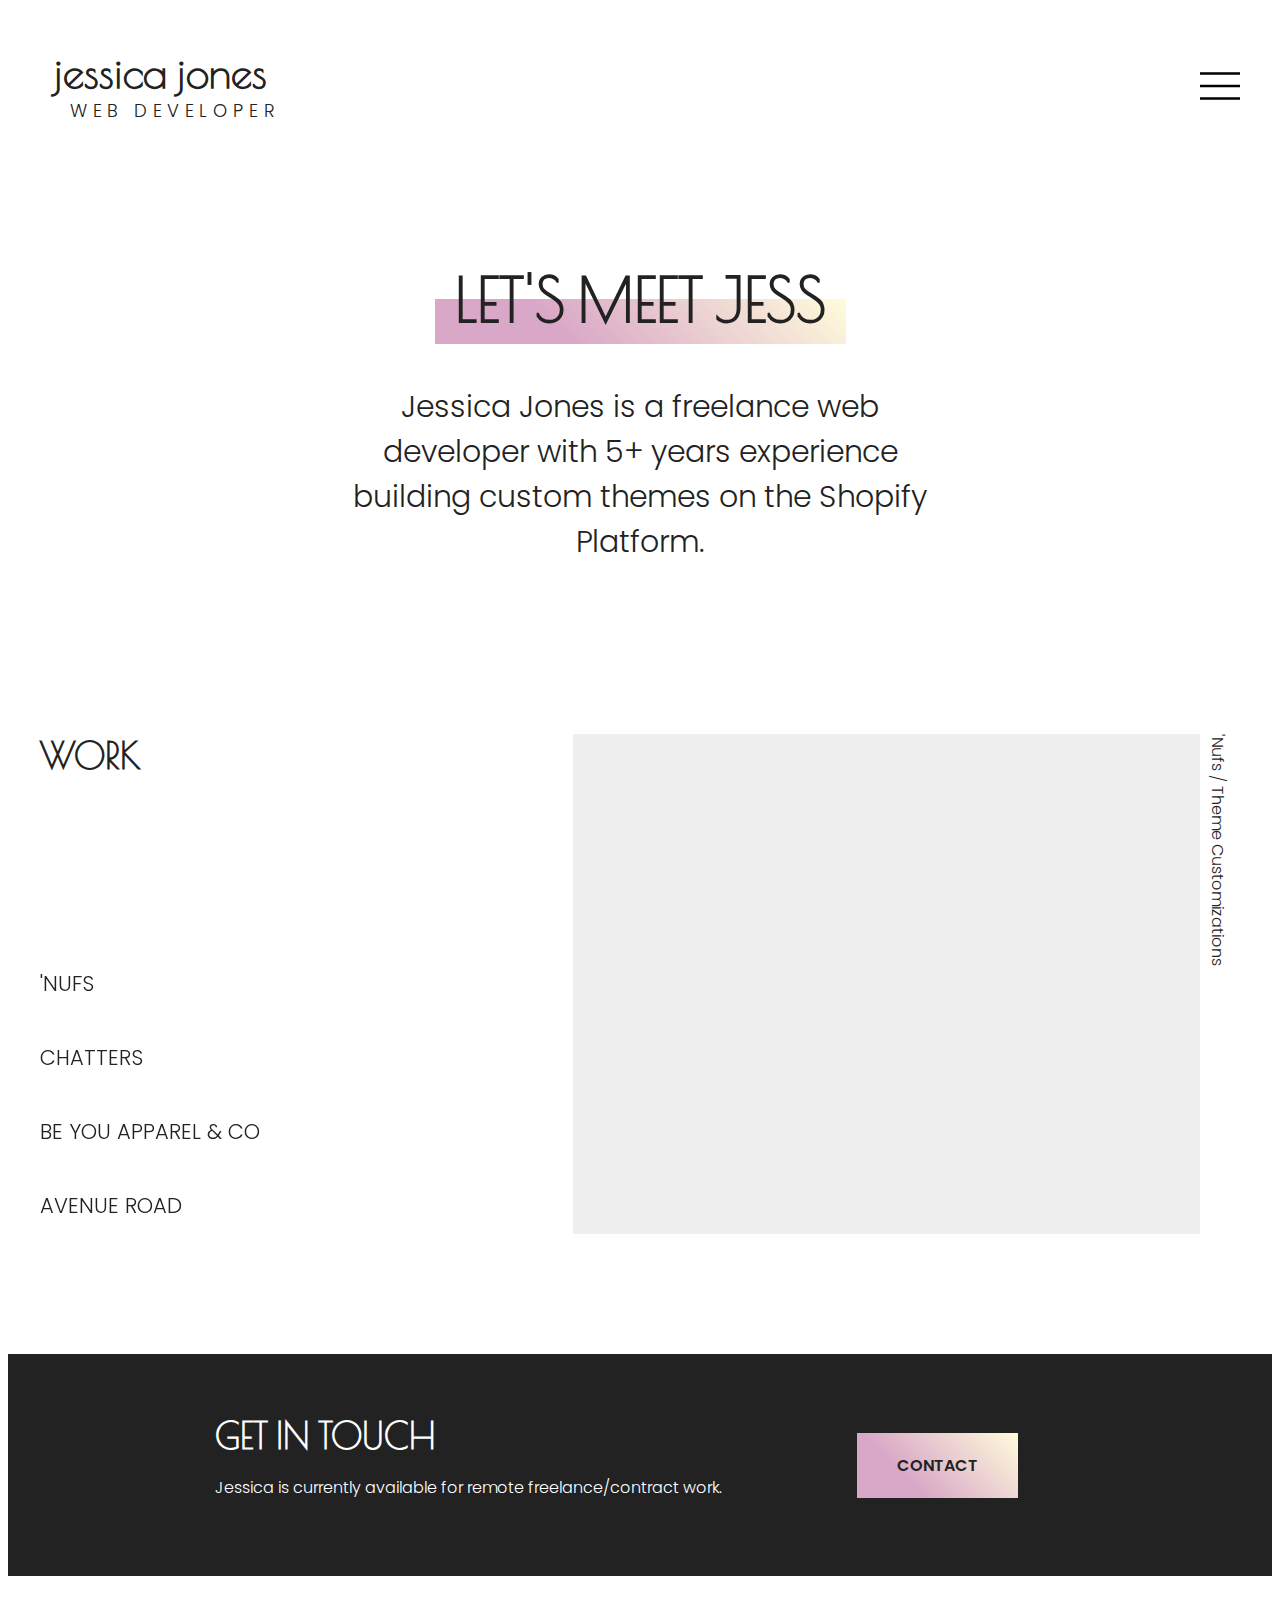
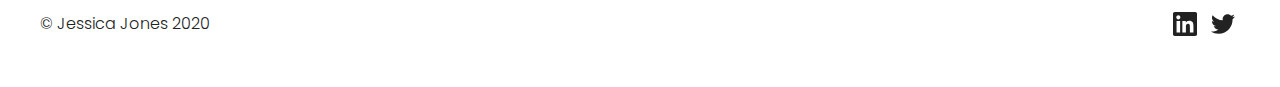
==== index.html @ bb4b7a8a "contact row" ====
<html>
  <head>
    <title>Jessica Jones | Web Developer + Shopify Consultant</title>
    <meta charset="utf-8">
    <meta http-equiv="X-UA-Compatible" content="IE=edge,chrome=1">
    <meta name="viewport" content="width=device-width,initial-scale=1">
    <link rel="stylesheet" type="text/css" href="assets/normalize.css">
    <link href="https://fonts.googleapis.com/css2?family=Poiret+One&family=Poppins:ital,wght@0,300;0,400;0,600;1,300&display=swap" rel="stylesheet">

    <link rel="stylesheet" type="text/css" href="assets/styles.css">
    <meta name="author" content="Jessica Jones">
  </head>
  <body>
    <header class="header">
      <div class="page-width page-width--lg">
        <div class="header__row">
          <div>
            <h1 class="logo__h1">jessica jones</h1>
            <h2 class="logo__h2">web developer</h2>
          </div>
          <div>
            <a href="#" class="menu__trigger" data-menu-open>
              <svg xmlns="http://www.w3.org/2000/svg" class="iconic iconic-menu" width="40" height="40" viewBox="0 0 128 128">
                <g class="iconic-metadata">
                  <title>Menu</title>
                </g>
                <g class="iconic-menu-lg iconic-container iconic-lg" data-width="128" data-height="88" display="inline" transform="translate(0 20)">
                  <path stroke="#000" stroke-width="8" stroke-linecap="square" class="iconic-menu-line-1 iconic-property-stroke" d="M4 4h120" />
                  <path stroke="#000" stroke-width="8" stroke-linecap="square" class="iconic-menu-line-2 iconic-property-stroke" d="M4 44h120" />
                  <path stroke="#000" stroke-width="8" stroke-linecap="square" class="iconic-menu-line-3 iconic-property-stroke" d="M4 84h120" />
                </g>
                <g class="iconic-menu-md iconic-container iconic-md" data-width="32" data-height="23" display="none" transform="scale(4) translate(0 4)">
                  <path stroke="#000" stroke-width="3" stroke-linecap="square" class="iconic-menu-line-1 iconic-property-stroke" d="M1.5 1.5h29" />
                  <path stroke="#000" stroke-width="3" stroke-linecap="square" class="iconic-menu-line-2 iconic-property-stroke" d="M1.5 11.5h29" />
                  <path stroke="#000" stroke-width="3" stroke-linecap="square" class="iconic-menu-line-3 iconic-property-stroke" d="M1.5 21.5h29" />
                </g>
                <g class="iconic-menu-sm iconic-container iconic-sm" data-width="16" data-height="14" display="none" transform="scale(8) translate(0 1)">
                  <path stroke="#000" stroke-width="2" stroke-linecap="square" class="iconic-menu-line-1 iconic-property-stroke" d="M1 1h14" />
                  <path stroke="#000" stroke-width="2" stroke-linecap="square" class="iconic-menu-line-2 iconic-property-stroke" d="M1 7h14" />
                  <path stroke="#000" stroke-width="2" stroke-linecap="square" class="iconic-menu-line-3 iconic-property-stroke" d="M1 13h14" />
                </g>
              </svg>
            </a>
            <div class="menu">
              <div class="menu__inner">
                <ul class="nav">
                  <li class="nav__item"><a href="/" class="underline">Home</a></li>
                  <li class="nav__item"><a href="" class="underline">About</a></li>
                  <li class="nav__item"><a href="/#work" class="underline">Work</a></li>
                  <li class="nav__item last"><a href="#contact" class="underline">Contact</a></li>
                </ul>
                <div>
                  <p>
                    <a href="https://www.linkedin.com/in/heyjessjones/" class="icon">
                      <svg role="img" viewBox="0 0 24 24" xmlns="http://www.w3.org/2000/svg"><title>LinkedIn icon</title><path d="M20.447 20.452h-3.554v-5.569c0-1.328-.027-3.037-1.852-3.037-1.853 0-2.136 1.445-2.136 2.939v5.667H9.351V9h3.414v1.561h.046c.477-.9 1.637-1.85 3.37-1.85 3.601 0 4.267 2.37 4.267 5.455v6.286zM5.337 7.433c-1.144 0-2.063-.926-2.063-2.065 0-1.138.92-2.063 2.063-2.063 1.14 0 2.064.925 2.064 2.063 0 1.139-.925 2.065-2.064 2.065zm1.782 13.019H3.555V9h3.564v11.452zM22.225 0H1.771C.792 0 0 .774 0 1.729v20.542C0 23.227.792 24 1.771 24h20.451C23.2 24 24 23.227 24 22.271V1.729C24 .774 23.2 0 22.222 0h.003z"/></svg>
                    </a>
                    <a href="https://twitter.com/jessibeejones" class="icon">
                      <svg role="img" viewBox="0 0 24 24" xmlns="http://www.w3.org/2000/svg"><title>Twitter icon</title><path d="M23.954 4.569c-.885.389-1.83.654-2.825.775 1.014-.611 1.794-1.574 2.163-2.723-.951.555-2.005.959-3.127 1.184-.896-.959-2.173-1.559-3.591-1.559-2.717 0-4.92 2.203-4.92 4.917 0 .39.045.765.127 1.124C7.691 8.094 4.066 6.13 1.64 3.161c-.427.722-.666 1.561-.666 2.475 0 1.71.87 3.213 2.188 4.096-.807-.026-1.566-.248-2.228-.616v.061c0 2.385 1.693 4.374 3.946 4.827-.413.111-.849.171-1.296.171-.314 0-.615-.03-.916-.086.631 1.953 2.445 3.377 4.604 3.417-1.68 1.319-3.809 2.105-6.102 2.105-.39 0-.779-.023-1.17-.067 2.189 1.394 4.768 2.209 7.557 2.209 9.054 0 13.999-7.496 13.999-13.986 0-.209 0-.42-.015-.63.961-.689 1.8-1.56 2.46-2.548l-.047-.02z"/></svg>
                    </a>
                  </p>
                </div>
              </div>
              
              <a href="#" class="menu__close" data-menu-close>
                <svg xmlns="http://www.w3.org/2000/svg" class="iconic iconic-x-thin" width="40" height="40" viewBox="0 0 128 128">
                  <g class="iconic-metadata">
                    <title>X Thin</title>
                  </g>
                  <g class="iconic-x-thin-lg iconic-container iconic-lg" data-width="128" data-height="128" display="inline">
                    <path stroke="#000" stroke-width="8" stroke-linecap="square" class="iconic-property-stroke" d="M7 7l114 114m0-114l-114 114" fill="none" />
                  </g>
                  <g class="iconic-x-thin-md iconic-container iconic-md" data-width="32" data-height="32" display="none" transform="scale(4)">
                    <path stroke="#000" stroke-width="3" stroke-linecap="square" class="iconic-property-stroke" d="M2.5 2.5l27 27m0-27l-27 27" fill="none" />
                  </g>
                  <g class="iconic-x-thin-sm iconic-container iconic-sm" data-width="16" data-height="16" display="none" transform="scale(8)">
                    <path stroke="#000" stroke-width="2" stroke-linecap="square" class="iconic-property-stroke" d="M2 2l12 12m0-12l-12 12" fill="none" />
                  </g>
                </svg>
              </a>
            </div>
          </div>
        </div>
      </div>
    </header>
    <section class="about">
      <div class="page-width page-width--lg">
        <h3 class="about__title">
          Let's Meet Jess
          <span class="about__title-accent"></span>
        </h3>
        <div class="about__text">
          <p>Jessica Jones is a freelance web developer with 5+ years experience building custom themes on the Shopify Platform.</p>
        </div>
      </div>
    </section>
    <section class="work" id="work">
      <div class="page-width page-width--lg">
        <div class="work__row">
          <div class="work__row__item work__row__item--left">
            <h3 class="work__title">Work</h3>
            <div class="work__clients">
              <ul>
                <li>
                  <a href="https://www.nufs.ca/" data-work data-work-img-url="assets/img_nufs.jpg" data-work-img-caption="'Nufs / Theme Customizations" class="underline">'Nufs</a>
                </li>
                <li>
                  <a href="https://chatters.ca/" data-work data-work-img-url="assets/img_chatters.jpg" data-work-img-caption="Chatters / Custom Theme" class="underline">Chatters</a>
                </li>
                <li>
                  <a href="https://beyoucompany.ca/" data-work data-work-img-url="assets/img_beyou.jpg" data-work-img-caption="Be You Apparel & Co / Theme Customizations" class="underline">Be You Apparel & Co</a>
                </li>
                <li class="last">
                  <a href="http://avenue-road.com/" data-work data-work-img-url="assets/img_avenueroad.jpg" data-work-img-caption="Avenue Road / Custom Theme" class="underline">Avenue Road</a>
                </li>
              </ul>
            </div>
          </div>
          <div class="work__row__item work__row__item--right">
            <div class="work__image" data-work-img style="background-image: url('assets/img_nufs.jpg');">
              <div data-work-caption class="work__image__caption">'Nufs / Theme Customizations</div>
            </div>
          </div>
        </div>
      </div>
    </section>
    <section class="contact" id="contact">
      <div class="page-width page-width--med">
        <div class="contact__row">
          <div class="contact__row--left">
            <h3 class="contact__title">Get in Touch</h3>
            <p>Jessica is currently available for remote freelance/contract work.</p>
          </div>
          <div class="contact__row--right">
            <a href="#" class="btn">Contact</a>
          </div>
        </div>
        
        
        <!-- <form name="contact" method="POST" data-netlify="true" class="form">
          <div class="grid clearfix">
            <div class="form__field grid--half">
              <label for="name">Name*</label>
              <input type="text" name="name" placeholder="Name*" required />
            </div>
            <div class="form__field grid--half">
              <label for="email">Email*</label>
              <input type="email" name="email" placeholder="Email*" required />
            </div>
          </div>
          <div class="form__field">
            <label for="message">Message*</label>
            <textarea name="message" rows="5" placeholder="Message*" required></textarea>
          </div>
          <div class="form__submit">
            <button type="submit" class="btn">send</button>
          </div>
        </form> -->
      </div>
    </section>
    <footer class="footer">
      <div class="page-width page-width--lg">
        <div class="footer__row">
          <div>
            <p>&#169; Jessica Jones 2020</p>
          </div>
          <div>
            <p>
              <a href="https://www.linkedin.com/in/heyjessjones/" class="icon">
                <svg role="img" viewBox="0 0 24 24" xmlns="http://www.w3.org/2000/svg"><title>LinkedIn icon</title><path d="M20.447 20.452h-3.554v-5.569c0-1.328-.027-3.037-1.852-3.037-1.853 0-2.136 1.445-2.136 2.939v5.667H9.351V9h3.414v1.561h.046c.477-.9 1.637-1.85 3.37-1.85 3.601 0 4.267 2.37 4.267 5.455v6.286zM5.337 7.433c-1.144 0-2.063-.926-2.063-2.065 0-1.138.92-2.063 2.063-2.063 1.14 0 2.064.925 2.064 2.063 0 1.139-.925 2.065-2.064 2.065zm1.782 13.019H3.555V9h3.564v11.452zM22.225 0H1.771C.792 0 0 .774 0 1.729v20.542C0 23.227.792 24 1.771 24h20.451C23.2 24 24 23.227 24 22.271V1.729C24 .774 23.2 0 22.222 0h.003z"/></svg>
              </a>
              <a href="https://twitter.com/jessibeejones" class="icon">
                <svg role="img" viewBox="0 0 24 24" xmlns="http://www.w3.org/2000/svg"><title>Twitter icon</title><path d="M23.954 4.569c-.885.389-1.83.654-2.825.775 1.014-.611 1.794-1.574 2.163-2.723-.951.555-2.005.959-3.127 1.184-.896-.959-2.173-1.559-3.591-1.559-2.717 0-4.92 2.203-4.92 4.917 0 .39.045.765.127 1.124C7.691 8.094 4.066 6.13 1.64 3.161c-.427.722-.666 1.561-.666 2.475 0 1.71.87 3.213 2.188 4.096-.807-.026-1.566-.248-2.228-.616v.061c0 2.385 1.693 4.374 3.946 4.827-.413.111-.849.171-1.296.171-.314 0-.615-.03-.916-.086.631 1.953 2.445 3.377 4.604 3.417-1.68 1.319-3.809 2.105-6.102 2.105-.39 0-.779-.023-1.17-.067 2.189 1.394 4.768 2.209 7.557 2.209 9.054 0 13.999-7.496 13.999-13.986 0-.209 0-.42-.015-.63.961-.689 1.8-1.56 2.46-2.548l-.047-.02z"/></svg>
              </a>
            </p>
          </div>
        </div>
      </div>
    </footer>
  </body>

  <script
  src="https://code.jquery.com/jquery-3.5.1.js"
  integrity="sha256-QWo7LDvxbWT2tbbQ97B53yJnYU3WhH/C8ycbRAkjPDc="
  crossorigin="anonymous"></script>
  <script src="assets/app.js"></script>
</html>
---- assets/styles.css ----
body {
  font-family: 'Poppins', sans-serif;
  color: #222;
  font-weight: 300;
}

h1,
h2,
h3 {
  font-family: 'Poiret One', cursive;
  color:  #222;
}

h3 {
  margin: 0 0 20px 0;
  text-transform: uppercase;
}

p {
  line-height: 1.5;
}

a {
  text-decoration: none;
  color: #222;
}

a.underline {
  display: inline-block;
  padding-bottom: 5px;

  transform: translateZ(0);
  backface-visibility: hidden;
  -moz-osx-font-smoothing: grayscale;
  position: relative;
  overflow: hidden;
}

a.underline::before {
  content: "";
  position: absolute;
  z-index: -1;
  left: 0;
  right: 100%;
  bottom: 0;
  background: #222;
  height: 3px;
  transition-property: right;
  transition-duration: 0.2s;
  transition-timing-function: ease-out;
}

a.underline:hover::before,
a.underline:focus::before,
a.underline:active::before {
  right: 0;
}

ul {
  padding: 0;
  margin: 0;
  list-style: none;
}

input,
textarea {
  -webkit-appearance: none;
    -moz-appearance:    none;
    appearance:         none;
    border: 0;
    border-radius: 2px;
    padding: 15px;
}

.page-width {
  padding: 0 20px;
  margin: 0 auto;
}

.page-width--lg {
  max-width: 1200px;
}

.page-width--med {
  max-width: 850px;
}

.page-width--small {
  max-width: 650px;
}

.clearfix:after {
  content: '';
  clear: both;
  display: table;
}

.logo__h1 {
  font-size: 42px;
  margin: 0;
}

.logo__h2 {
  font-size: 18px;
  letter-spacing: 5.56px;
  text-transform: uppercase;
  font-family: 'Poppins', sans-serif;
  margin: 0 0 0 30px;
  font-weight: 300;
}

.header {
  padding: 40px 0;
  text-align: center;
}

.header__row {
  display: -webkit-flex;
  display: -moz-flex;
  display: -ms-flex;
  display: -o-flex;
  display: flex;
  flex-direction: row;
  justify-content: space-between;
  align-items: center;
}

.menu {
  position: fixed;
  top: 0;
  bottom: 0;
  left:  0;
  right: 0;
  width: 100%;
  background-color: rgba(255, 255, 255, 1.0);
  z-index: 3;
  overflow: hidden;

  opacity: 0;
  visibility: hidden;
  transition: opacity .3s ease, visibility .3s ease;
}

.menu.open {
  opacity: 1;
  visibility: visible;
}

.menu__inner {
  padding-left: 40px;
  padding-top: 100px;
  text-align: left;
}

.menu__close {
  position: absolute;
  top: 55px;
  right: 20px;
}

.nav {
  margin-bottom: 80px;
}

.nav__item {
  font-size: 32px;
}

.about {
  text-align: center;
  padding: 100px 0 40px;
}

.about__title {
  font-size: 60px;
  position: relative;
  display: inline-block;
  padding-left: 20px;
  padding-right: 20px;
}

.about__title-accent {
  position: absolute;
  bottom: -10px;
  width: 100%;
  left:  0;
  height: 45px;
  background-image: linear-gradient(45deg, #d9a7c7 30%, #fffcdc 100%);
  z-index: -1;
}

.about__text {
  max-width: 575px;
  margin: 0 auto;
  font-size: 30px;
}

.contact {
  padding: 60px 0;
  background-color: #222;
}

.contact__title {
  color: #fff;
  font-size:  36px;
}



.work {
  padding: 100px 0 120px;
}

.work__row {
  display: -webkit-flex;
  display: -moz-flex;
  display: -ms-flex;
  display: -o-flex;
  display: flex;
  flex-direction: column;
}

.work__row__item--left {
  flex-grow: 1;
  display: -webkit-flex;
  display: -moz-flex;
  display: -ms-flex;
  display: -o-flex;
  display: flex;
  flex-direction: column;
  justify-content: flex-end;
  text-align: center;
}

.work__row__item--right {
  flex-grow:  2;
}

.work__title {
  font-size: 36px;
  margin-bottom: 40px;
  
}

.work__clients li {
  font-size: 21px;
  text-transform: uppercase;
}

.work__clients li:not(.last) {
  margin-bottom: 30px;
}

.work__image {
  background-size: cover;
  background-repeat: no-repeat;
  background-position: center;
  width: 100%;
  max-width: 700px;
  background-color: #eee;
  height: 500px;
  margin: 0 auto;
  position: relative;

  display: -webkit-flex;
  display: -moz-flex;
  display: -ms-flex;
  display: -o-flex;
  display: flex;
  justify-content: flex-end;
  align-items: flex-end;
  transition: all 100ms linear;

  display: none;
}

.work__image__caption {
  position: absolute;
  right:  -30px;
  writing-mode: vertical-lr;
  height: 100%;
}

.contact p {
  color: #fff;
}

.contact__row {
  display: -webkit-flex;
  display: -moz-flex;
  display: -ms-flex;
  display: -o-flex;
  display: flex;
  flex-direction: column;
  text-align: center;
}

.contact__row--left {
  margin-bottom: 40px;
}

.footer {
  padding: 20px 0;
}

.footer__row {
  display: -webkit-flex;
  display: -moz-flex;
  display: -ms-flex;
  display: -o-flex;
  display: flex;
  justify-content: space-between;
}

.icon {
  display: inline-block;
  width: 24px;
  margin: 0 5px;
}

.icon svg {
  fill: #222;
}

.form__field {
  margin-bottom: 20px;
}

.form__field label {
  display: inline-block;
  height: 0;
  margin-right: -.25em;
  overflow: hidden;
  visibility: hidden;
  width: 0;
}

.form__field input,
.form__field textarea {
  width: 100%;
  border: 1px solid #ccc;
  font-style: italic;
  font-size: 14px;
  border-radius: 6px;
}

.form__submit {
  text-align: center;
}

.btn {
  background-image: linear-gradient(45deg, #d9a7c7 30%, #fffcdc 100%);
  color: #222;
  padding: 20px 40px;
  border: none;
  font-size: 16px;
  font-weight: 600;
  text-transform: uppercase;
  display: inline-block;
}

.btn:hover {
  cursor: pointer;
}

@media (min-width: 769px) {
  .menu__inner {
    padding-left: 120px;
  }

  .menu__close {
    right: 120px;
    top: 55px;
  }

  .nav__item {
    font-size: 64px;
  }

  .contact__row {
    flex-direction: row;
    justify-content: space-between;
    align-items: center;
    text-align: left;
  }

  .contact__row--left {
    flex-grow: 2;
    padding-right: 40px;
    margin-bottom: 0;
  }

  .contact__row--right {
    flex-grow: 1;
  }
}

@media (min-width:1025px) {
  .grid--half.form__field {
    width: calc(50% - 5px);
    float: left;
  }

  .grid--half.form__field:first-of-type {
    padding-right: 10px;
  }

  .work__row {
    flex-direction: row;
    padding-right: 40px;
  }

  .work__row__item--left {
    text-align: left;
  }

  .work__title {
    margin-bottom: auto;
  }

  .work__image {
    display: block;
  }
}
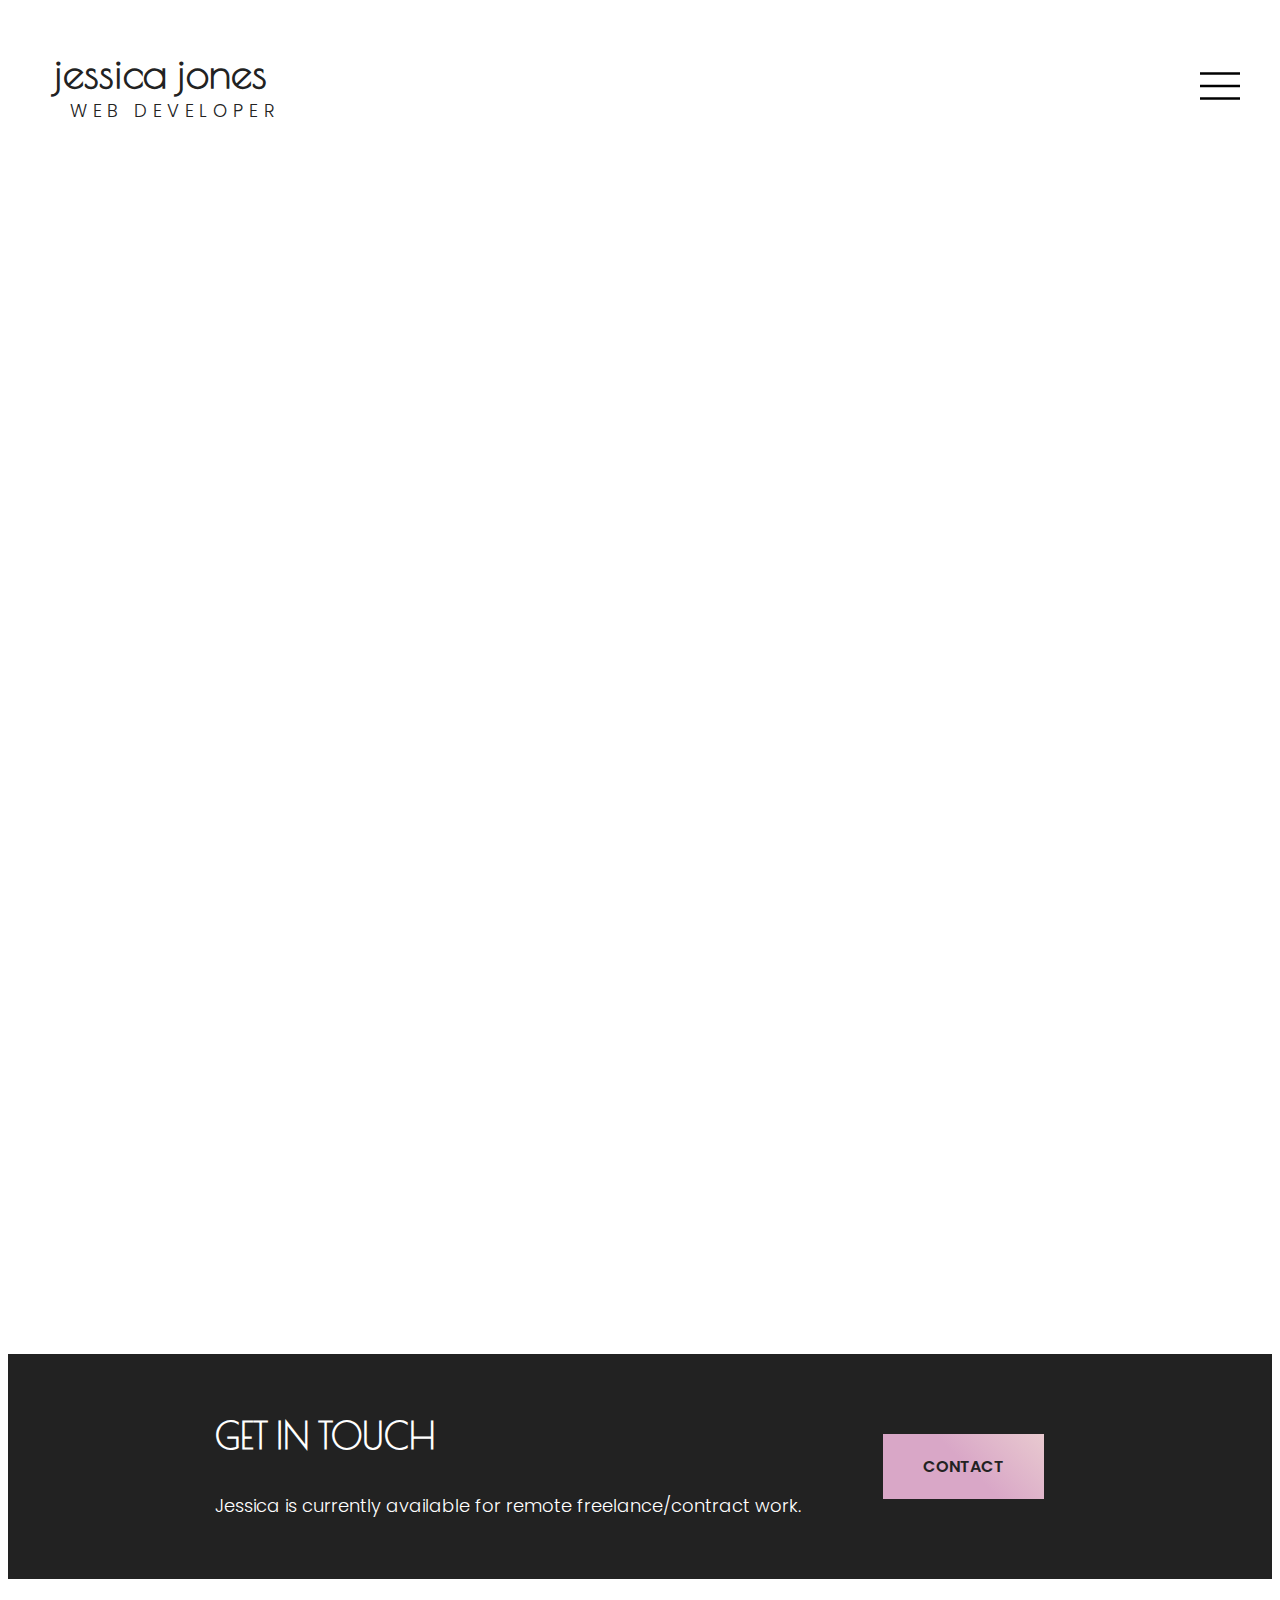
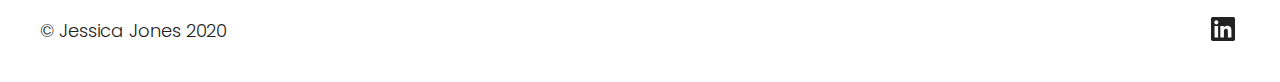
==== commit 81a126d2: "about page" ====
--- a/index.html
+++ b/index.html
@@ -1,5 +1,15 @@
 <html>
   <head>
+    <!-- Global site tag (gtag.js) - Google Analytics -->
+    <script async src="https://www.googletagmanager.com/gtag/js?id=UA-174268011-1"></script>
+    <script>
+      window.dataLayer = window.dataLayer || [];
+      function gtag(){dataLayer.push(arguments);}
+      gtag('js', new Date());
+
+      gtag('config', 'UA-174268011-1');
+    </script>
+
     <title>Jessica Jones | Web Developer + Shopify Consultant</title>
     <meta charset="utf-8">
     <meta http-equiv="X-UA-Compatible" content="IE=edge,chrome=1">
@@ -11,155 +21,141 @@
     <meta name="author" content="Jessica Jones">
   </head>
   <body>
-    <header class="header">
-      <div class="page-width page-width--lg">
-        <div class="header__row">
-          <div>
-            <h1 class="logo__h1">jessica jones</h1>
-            <h2 class="logo__h2">web developer</h2>
-          </div>
-          <div>
-            <a href="#" class="menu__trigger" data-menu-open>
-              <svg xmlns="http://www.w3.org/2000/svg" class="iconic iconic-menu" width="40" height="40" viewBox="0 0 128 128">
-                <g class="iconic-metadata">
-                  <title>Menu</title>
-                </g>
-                <g class="iconic-menu-lg iconic-container iconic-lg" data-width="128" data-height="88" display="inline" transform="translate(0 20)">
-                  <path stroke="#000" stroke-width="8" stroke-linecap="square" class="iconic-menu-line-1 iconic-property-stroke" d="M4 4h120" />
-                  <path stroke="#000" stroke-width="8" stroke-linecap="square" class="iconic-menu-line-2 iconic-property-stroke" d="M4 44h120" />
-                  <path stroke="#000" stroke-width="8" stroke-linecap="square" class="iconic-menu-line-3 iconic-property-stroke" d="M4 84h120" />
-                </g>
-                <g class="iconic-menu-md iconic-container iconic-md" data-width="32" data-height="23" display="none" transform="scale(4) translate(0 4)">
-                  <path stroke="#000" stroke-width="3" stroke-linecap="square" class="iconic-menu-line-1 iconic-property-stroke" d="M1.5 1.5h29" />
-                  <path stroke="#000" stroke-width="3" stroke-linecap="square" class="iconic-menu-line-2 iconic-property-stroke" d="M1.5 11.5h29" />
-                  <path stroke="#000" stroke-width="3" stroke-linecap="square" class="iconic-menu-line-3 iconic-property-stroke" d="M1.5 21.5h29" />
-                </g>
-                <g class="iconic-menu-sm iconic-container iconic-sm" data-width="16" data-height="14" display="none" transform="scale(8) translate(0 1)">
-                  <path stroke="#000" stroke-width="2" stroke-linecap="square" class="iconic-menu-line-1 iconic-property-stroke" d="M1 1h14" />
-                  <path stroke="#000" stroke-width="2" stroke-linecap="square" class="iconic-menu-line-2 iconic-property-stroke" d="M1 7h14" />
-                  <path stroke="#000" stroke-width="2" stroke-linecap="square" class="iconic-menu-line-3 iconic-property-stroke" d="M1 13h14" />
-                </g>
-              </svg>
-            </a>
-            <div class="menu">
-              <div class="menu__inner">
-                <ul class="nav">
-                  <li class="nav__item"><a href="/" class="underline">Home</a></li>
-                  <li class="nav__item"><a href="" class="underline">About</a></li>
-                  <li class="nav__item"><a href="/#work" class="underline">Work</a></li>
-                  <li class="nav__item last"><a href="#contact" class="underline">Contact</a></li>
-                </ul>
-                <div>
-                  <p>
-                    <a href="https://www.linkedin.com/in/heyjessjones/" class="icon">
-                      <svg role="img" viewBox="0 0 24 24" xmlns="http://www.w3.org/2000/svg"><title>LinkedIn icon</title><path d="M20.447 20.452h-3.554v-5.569c0-1.328-.027-3.037-1.852-3.037-1.853 0-2.136 1.445-2.136 2.939v5.667H9.351V9h3.414v1.561h.046c.477-.9 1.637-1.85 3.37-1.85 3.601 0 4.267 2.37 4.267 5.455v6.286zM5.337 7.433c-1.144 0-2.063-.926-2.063-2.065 0-1.138.92-2.063 2.063-2.063 1.14 0 2.064.925 2.064 2.063 0 1.139-.925 2.065-2.064 2.065zm1.782 13.019H3.555V9h3.564v11.452zM22.225 0H1.771C.792 0 0 .774 0 1.729v20.542C0 23.227.792 24 1.771 24h20.451C23.2 24 24 23.227 24 22.271V1.729C24 .774 23.2 0 22.222 0h.003z"/></svg>
-                    </a>
-                    <a href="https://twitter.com/jessibeejones" class="icon">
-                      <svg role="img" viewBox="0 0 24 24" xmlns="http://www.w3.org/2000/svg"><title>Twitter icon</title><path d="M23.954 4.569c-.885.389-1.83.654-2.825.775 1.014-.611 1.794-1.574 2.163-2.723-.951.555-2.005.959-3.127 1.184-.896-.959-2.173-1.559-3.591-1.559-2.717 0-4.92 2.203-4.92 4.917 0 .39.045.765.127 1.124C7.691 8.094 4.066 6.13 1.64 3.161c-.427.722-.666 1.561-.666 2.475 0 1.71.87 3.213 2.188 4.096-.807-.026-1.566-.248-2.228-.616v.061c0 2.385 1.693 4.374 3.946 4.827-.413.111-.849.171-1.296.171-.314 0-.615-.03-.916-.086.631 1.953 2.445 3.377 4.604 3.417-1.68 1.319-3.809 2.105-6.102 2.105-.39 0-.779-.023-1.17-.067 2.189 1.394 4.768 2.209 7.557 2.209 9.054 0 13.999-7.496 13.999-13.986 0-.209 0-.42-.015-.63.961-.689 1.8-1.56 2.46-2.548l-.047-.02z"/></svg>
-                    </a>
-                  </p>
-                </div>
-              </div>
-              
-              <a href="#" class="menu__close" data-menu-close>
-                <svg xmlns="http://www.w3.org/2000/svg" class="iconic iconic-x-thin" width="40" height="40" viewBox="0 0 128 128">
+    <div class="main">
+      <header class="header">
+        <div class="page-width page-width--lg">
+          <div class="header__row flex">
+            <div class="header__row--left">
+              <h1 class="logo__h1">jessica jones</h1>
+              <h2 class="logo__h2">web developer</h2>
+            </div>
+            <div class="header__row--right">
+              <a href="#" class="menu__trigger" data-menu-open>
+                <svg xmlns="http://www.w3.org/2000/svg" class="iconic iconic-menu" width="40" height="40" viewBox="0 0 128 128">
                   <g class="iconic-metadata">
-                    <title>X Thin</title>
+                    <title>Menu</title>
                   </g>
-                  <g class="iconic-x-thin-lg iconic-container iconic-lg" data-width="128" data-height="128" display="inline">
-                    <path stroke="#000" stroke-width="8" stroke-linecap="square" class="iconic-property-stroke" d="M7 7l114 114m0-114l-114 114" fill="none" />
+                  <g class="iconic-menu-lg iconic-container iconic-lg" data-width="128" data-height="88" display="inline" transform="translate(0 20)">
+                    <path stroke="#000" stroke-width="8" stroke-linecap="square" class="iconic-menu-line-1 iconic-property-stroke" d="M4 4h120" />
+                    <path stroke="#000" stroke-width="8" stroke-linecap="square" class="iconic-menu-line-2 iconic-property-stroke" d="M4 44h120" />
+                    <path stroke="#000" stroke-width="8" stroke-linecap="square" class="iconic-menu-line-3 iconic-property-stroke" d="M4 84h120" />
                   </g>
-                  <g class="iconic-x-thin-md iconic-container iconic-md" data-width="32" data-height="32" display="none" transform="scale(4)">
-                    <path stroke="#000" stroke-width="3" stroke-linecap="square" class="iconic-property-stroke" d="M2.5 2.5l27 27m0-27l-27 27" fill="none" />
+                  <g class="iconic-menu-md iconic-container iconic-md" data-width="32" data-height="23" display="none" transform="scale(4) translate(0 4)">
+                    <path stroke="#000" stroke-width="3" stroke-linecap="square" class="iconic-menu-line-1 iconic-property-stroke" d="M1.5 1.5h29" />
+                    <path stroke="#000" stroke-width="3" stroke-linecap="square" class="iconic-menu-line-2 iconic-property-stroke" d="M1.5 11.5h29" />
+                    <path stroke="#000" stroke-width="3" stroke-linecap="square" class="iconic-menu-line-3 iconic-property-stroke" d="M1.5 21.5h29" />
                   </g>
-                  <g class="iconic-x-thin-sm iconic-container iconic-sm" data-width="16" data-height="16" display="none" transform="scale(8)">
-                    <path stroke="#000" stroke-width="2" stroke-linecap="square" class="iconic-property-stroke" d="M2 2l12 12m0-12l-12 12" fill="none" />
+                  <g class="iconic-menu-sm iconic-container iconic-sm" data-width="16" data-height="14" display="none" transform="scale(8) translate(0 1)">
+                    <path stroke="#000" stroke-width="2" stroke-linecap="square" class="iconic-menu-line-1 iconic-property-stroke" d="M1 1h14" />
+                    <path stroke="#000" stroke-width="2" stroke-linecap="square" class="iconic-menu-line-2 iconic-property-stroke" d="M1 7h14" />
+                    <path stroke="#000" stroke-width="2" stroke-linecap="square" class="iconic-menu-line-3 iconic-property-stroke" d="M1 13h14" />
                   </g>
                 </svg>
               </a>
+              <div class="menu">
+                <div class="menu__inner">
+                  <ul class="nav">
+                    <li class="nav__item"><a href="/" class="underline">Home</a></li>
+                    <li class="nav__item"><a href="/about" class="underline">About</a></li>
+                    <li class="nav__item"><a href="/portfolio" class="underline">Portfolio</a></li>
+                    <li class="nav__item last"><a href="/contact" class="underline">Contact</a></li>
+                  </ul>
+                  <div>
+                    <p>
+                      <a href="https://www.linkedin.com/in/heyjessjones/" class="icon">
+                        <svg role="img" viewBox="0 0 24 24" xmlns="http://www.w3.org/2000/svg"><title>LinkedIn icon</title><path d="M20.447 20.452h-3.554v-5.569c0-1.328-.027-3.037-1.852-3.037-1.853 0-2.136 1.445-2.136 2.939v5.667H9.351V9h3.414v1.561h.046c.477-.9 1.637-1.85 3.37-1.85 3.601 0 4.267 2.37 4.267 5.455v6.286zM5.337 7.433c-1.144 0-2.063-.926-2.063-2.065 0-1.138.92-2.063 2.063-2.063 1.14 0 2.064.925 2.064 2.063 0 1.139-.925 2.065-2.064 2.065zm1.782 13.019H3.555V9h3.564v11.452zM22.225 0H1.771C.792 0 0 .774 0 1.729v20.542C0 23.227.792 24 1.771 24h20.451C23.2 24 24 23.227 24 22.271V1.729C24 .774 23.2 0 22.222 0h.003z"/></svg>
+                      </a>
+                      <!-- <a href="https://twitter.com/jessibeejones" class="icon">
+                        <svg role="img" viewBox="0 0 24 24" xmlns="http://www.w3.org/2000/svg"><title>Twitter icon</title><path d="M23.954 4.569c-.885.389-1.83.654-2.825.775 1.014-.611 1.794-1.574 2.163-2.723-.951.555-2.005.959-3.127 1.184-.896-.959-2.173-1.559-3.591-1.559-2.717 0-4.92 2.203-4.92 4.917 0 .39.045.765.127 1.124C7.691 8.094 4.066 6.13 1.64 3.161c-.427.722-.666 1.561-.666 2.475 0 1.71.87 3.213 2.188 4.096-.807-.026-1.566-.248-2.228-.616v.061c0 2.385 1.693 4.374 3.946 4.827-.413.111-.849.171-1.296.171-.314 0-.615-.03-.916-.086.631 1.953 2.445 3.377 4.604 3.417-1.68 1.319-3.809 2.105-6.102 2.105-.39 0-.779-.023-1.17-.067 2.189 1.394 4.768 2.209 7.557 2.209 9.054 0 13.999-7.496 13.999-13.986 0-.209 0-.42-.015-.63.961-.689 1.8-1.56 2.46-2.548l-.047-.02z"/></svg>
+                      </a> -->
+                    </p>
+                  </div>
+                </div>
+                
+                <a href="#" class="menu__close" data-menu-close>
+                  <svg xmlns="http://www.w3.org/2000/svg" class="iconic iconic-x-thin" width="40" height="40" viewBox="0 0 128 128">
+                    <g class="iconic-metadata">
+                      <title>X Thin</title>
+                    </g>
+                    <g class="iconic-x-thin-lg iconic-container iconic-lg" data-width="128" data-height="128" display="inline">
+                      <path stroke="#000" stroke-width="8" stroke-linecap="square" class="iconic-property-stroke" d="M7 7l114 114m0-114l-114 114" fill="none" />
+                    </g>
+                    <g class="iconic-x-thin-md iconic-container iconic-md" data-width="32" data-height="32" display="none" transform="scale(4)">
+                      <path stroke="#000" stroke-width="3" stroke-linecap="square" class="iconic-property-stroke" d="M2.5 2.5l27 27m0-27l-27 27" fill="none" />
+                    </g>
+                    <g class="iconic-x-thin-sm iconic-container iconic-sm" data-width="16" data-height="16" display="none" transform="scale(8)">
+                      <path stroke="#000" stroke-width="2" stroke-linecap="square" class="iconic-property-stroke" d="M2 2l12 12m0-12l-12 12" fill="none" />
+                    </g>
+                  </svg>
+                </a>
+              </div>
             </div>
           </div>
         </div>
-      </div>
-    </header>
-    <section class="about">
-      <div class="page-width page-width--lg">
-        <h3 class="about__title">
-          Let's Meet Jess
-          <span class="about__title-accent"></span>
-        </h3>
-        <div class="about__text">
-          <p>Jessica Jones is a freelance web developer with 5+ years experience building custom themes on the Shopify Platform.</p>
-        </div>
-      </div>
-    </section>
-    <section class="work" id="work">
-      <div class="page-width page-width--lg">
-        <div class="work__row">
-          <div class="work__row__item work__row__item--left">
-            <h3 class="work__title">Work</h3>
-            <div class="work__clients">
-              <ul>
-                <li>
-                  <a href="https://www.nufs.ca/" data-work data-work-img-url="assets/img_nufs.jpg" data-work-img-caption="'Nufs / Theme Customizations" class="underline">'Nufs</a>
-                </li>
-                <li>
-                  <a href="https://chatters.ca/" data-work data-work-img-url="assets/img_chatters.jpg" data-work-img-caption="Chatters / Custom Theme" class="underline">Chatters</a>
-                </li>
-                <li>
-                  <a href="https://beyoucompany.ca/" data-work data-work-img-url="assets/img_beyou.jpg" data-work-img-caption="Be You Apparel & Co / Theme Customizations" class="underline">Be You Apparel & Co</a>
-                </li>
-                <li class="last">
-                  <a href="http://avenue-road.com/" data-work data-work-img-url="assets/img_avenueroad.jpg" data-work-img-caption="Avenue Road / Custom Theme" class="underline">Avenue Road</a>
-                </li>
-              </ul>
-            </div>
-          </div>
-          <div class="work__row__item work__row__item--right">
-            <div class="work__image" data-work-img style="background-image: url('assets/img_nufs.jpg');">
-              <div data-work-caption class="work__image__caption">'Nufs / Theme Customizations</div>
+      </header>
+
+      <section class="about">
+        <div class="page-width page-width--lg">
+          <div class="about__row animated animatedFadeInUp fadeInUp">
+            <h3 class="about__title title-accent" data-title-accent>
+              Let's Meet Jess
+            </h3>
+            <div class="about__text">
+              <p>Jessica Jones is a freelance web developer with 5+ years experience building custom themes on the Shopify Platform.</p>
             </div>
           </div>
         </div>
-      </div>
-    </section>
-    <section class="contact" id="contact">
-      <div class="page-width page-width--med">
-        <div class="contact__row">
-          <div class="contact__row--left">
-            <h3 class="contact__title">Get in Touch</h3>
-            <p>Jessica is currently available for remote freelance/contract work.</p>
-          </div>
-          <div class="contact__row--right">
-            <a href="#" class="btn">Contact</a>
+      </section>
+
+      <section class="work">
+        <div class="page-width page-width--lg">
+          <div class="work__row flex fadeout" data-fade-in>
+            <div class="work__row__item work__row__item--left flex">
+              <h3 class="work__title">Work</h3>
+              <div class="work__clients">
+                <ul>
+                  <li>
+                    <a href="https://www.nufs.ca/" data-work data-work-img-url="assets/img_nufs.jpg" data-work-img-caption="'Nufs / Shopify Theme Customizations" class="underline">'Nufs</a>
+                  </li>
+                  <li>
+                    <a href="https://chatters.ca/" data-work data-work-img-url="assets/img_chatters.jpg" data-work-img-caption="Chatters / Custom Shopify Theme" class="underline">Chatters</a>
+                  </li>
+                  <li>
+                    <a href="https://beyoucompany.ca/" data-work data-work-img-url="assets/img_beyou.jpg" data-work-img-caption="Be You Apparel & Co / Shopify Theme Customizations" class="underline">Be You Apparel & Co</a>
+                  </li>
+                  <li class="last">
+                    <a href="http://avenue-road.com/" data-work data-work-img-url="assets/img_avenueroad.jpg" data-work-img-caption="Avenue Road / Custom Shopify Theme" class="underline">Avenue Road</a>
+                  </li>
+                </ul>
+              </div>
+            </div>
+            <div class="work__row__item work__row__item--right">
+              <div class="work__image flex" data-work-img style="background-image: url('assets/img_nufs.jpg');">
+                <div data-work-caption class="work__image__caption">'Nufs / Shopify Theme Customizations</div>
+              </div>
+            </div>
           </div>
         </div>
-        
-        
-        <!-- <form name="contact" method="POST" data-netlify="true" class="form">
-          <div class="grid clearfix">
-            <div class="form__field grid--half">
-              <label for="name">Name*</label>
-              <input type="text" name="name" placeholder="Name*" required />
+      </section>
+
+      <section class="contact">
+        <div class="page-width page-width--med">
+          <div class="contact__row flex">
+            <div class="contact__row--left">
+              <h3 class="contact__title">Get in Touch</h3>
+              <p>Jessica is currently available for remote freelance/contract work.</p>
             </div>
-            <div class="form__field grid--half">
-              <label for="email">Email*</label>
-              <input type="email" name="email" placeholder="Email*" required />
+            <div class="contact__row--right">
+              <a href="/contact" class="btn btn--gradient">Contact</a>
             </div>
           </div>
-          <div class="form__field">
-            <label for="message">Message*</label>
-            <textarea name="message" rows="5" placeholder="Message*" required></textarea>
-          </div>
-          <div class="form__submit">
-            <button type="submit" class="btn">send</button>
-          </div>
-        </form> -->
-      </div>
-    </section>
+        </div>
+      </section>
+    </div>
+    
     <footer class="footer">
       <div class="page-width page-width--lg">
-        <div class="footer__row">
+        <div class="footer__row flex">
           <div>
             <p>&#169; Jessica Jones 2020</p>
           </div>
@@ -168,9 +164,9 @@
               <a href="https://www.linkedin.com/in/heyjessjones/" class="icon">
                 <svg role="img" viewBox="0 0 24 24" xmlns="http://www.w3.org/2000/svg"><title>LinkedIn icon</title><path d="M20.447 20.452h-3.554v-5.569c0-1.328-.027-3.037-1.852-3.037-1.853 0-2.136 1.445-2.136 2.939v5.667H9.351V9h3.414v1.561h.046c.477-.9 1.637-1.85 3.37-1.85 3.601 0 4.267 2.37 4.267 5.455v6.286zM5.337 7.433c-1.144 0-2.063-.926-2.063-2.065 0-1.138.92-2.063 2.063-2.063 1.14 0 2.064.925 2.064 2.063 0 1.139-.925 2.065-2.064 2.065zm1.782 13.019H3.555V9h3.564v11.452zM22.225 0H1.771C.792 0 0 .774 0 1.729v20.542C0 23.227.792 24 1.771 24h20.451C23.2 24 24 23.227 24 22.271V1.729C24 .774 23.2 0 22.222 0h.003z"/></svg>
               </a>
-              <a href="https://twitter.com/jessibeejones" class="icon">
+              <!-- <a href="https://twitter.com/jessibeejones" class="icon">
                 <svg role="img" viewBox="0 0 24 24" xmlns="http://www.w3.org/2000/svg"><title>Twitter icon</title><path d="M23.954 4.569c-.885.389-1.83.654-2.825.775 1.014-.611 1.794-1.574 2.163-2.723-.951.555-2.005.959-3.127 1.184-.896-.959-2.173-1.559-3.591-1.559-2.717 0-4.92 2.203-4.92 4.917 0 .39.045.765.127 1.124C7.691 8.094 4.066 6.13 1.64 3.161c-.427.722-.666 1.561-.666 2.475 0 1.71.87 3.213 2.188 4.096-.807-.026-1.566-.248-2.228-.616v.061c0 2.385 1.693 4.374 3.946 4.827-.413.111-.849.171-1.296.171-.314 0-.615-.03-.916-.086.631 1.953 2.445 3.377 4.604 3.417-1.68 1.319-3.809 2.105-6.102 2.105-.39 0-.779-.023-1.17-.067 2.189 1.394 4.768 2.209 7.557 2.209 9.054 0 13.999-7.496 13.999-13.986 0-.209 0-.42-.015-.63.961-.689 1.8-1.56 2.46-2.548l-.047-.02z"/></svg>
-              </a>
+              </a> -->
             </p>
           </div>
         </div>
--- a/assets/styles.css
+++ b/assets/styles.css
@@ -1,7 +1,27 @@
+/* Global */
+
+html, body {
+  height: 100%;
+}
+
 body {
   font-family: 'Poppins', sans-serif;
   color: #222;
   font-weight: 300;
+}
+
+body.fixed {
+  position: fixed;
+}
+
+body {
+  display: flex;
+  flex-direction: column;
+}
+
+.main {
+  /* sticky footer */
+  flex: 1 0 auto;
 }
 
 h1,
@@ -12,12 +32,13 @@
 }
 
 h3 {
-  margin: 0 0 20px 0;
+  
   text-transform: uppercase;
 }
 
 p {
   line-height: 1.5;
+  font-size: 18px;
 }
 
 a {
@@ -56,6 +77,10 @@
   right: 0;
 }
 
+img {
+  max-width: 100%;
+}
+
 ul {
   padding: 0;
   margin: 0;
@@ -72,6 +97,81 @@
     padding: 15px;
 }
 
+.btn {
+  padding: 20px 40px;
+  border: none;
+  font-size: 16px;
+  font-weight: 600;
+  text-transform: uppercase;
+  display: inline-block;
+  transition: 0.5s;
+}
+
+.btn--gradient {
+  background-image: linear-gradient(45deg, #d9a7c7 30%, #fffcdc 100%);
+  background-size: 200% auto;
+  color: #222;
+}
+
+.btn--gradient:hover,
+.btn--gradient:active,
+.btn--gradient:focus {
+  background-position: right center;
+}
+
+.btn--solid {
+  background-color: #222;
+  color: #fff;
+}
+
+.btn--solid:hover,
+.btn--solid:active,
+.btn--solid:focus {
+  background-color: #444;
+}
+
+.btn:hover {
+  cursor: pointer;
+}
+
+.icon {
+  display: inline-block;
+  width: 24px;
+  margin: 0 5px;
+}
+
+.icon svg {
+  fill: #222;
+}
+
+.title-accent {
+  position: relative;
+  display: inline-block;
+  padding-left: 20px;
+  padding-right: 20px;
+}
+
+.title-accent::before {
+  content: "";
+  position: absolute;
+  bottom: -10px;
+  left: 0;
+  right: 100%;
+  height: 60%;
+  background-image: linear-gradient(45deg, #d9a7c7 30%, #fffcdc 100%);
+  z-index: -1;
+  transition-property: right;
+  transition-duration: 0.4s;
+  transition-timing-function: cubic-bezier(0, 0, 0.58, 1);
+  transition-delay: .6s;
+}
+
+.title-accent.loaded::before {
+  right: 0;
+}
+
+/* Layout */
+
 .page-width {
   padding: 0 20px;
   margin: 0 auto;
@@ -94,6 +194,56 @@
   clear: both;
   display: table;
 }
+
+.flex {
+  display: -webkit-flex;
+  display: -moz-flex;
+  display: -ms-flex;
+  display: -o-flex;
+  display: flex;
+}
+
+/* Transitions */
+
+.fadeout {
+  opacity: 0;
+  transition: opacity .4s cubic-bezier(0, 0, 0.58, 1), visibility .4s cubic-bezier(0, 0, 0.58, 1);
+  transition-delay: 1s;
+}
+
+.fadeout.loaded {
+  opacity: 1;
+}
+
+/* Animations */
+
+.animated {
+  animation-duration: 1s;
+  animation-fill-mode: both;
+  animation-delay: .3s;
+}
+
+.fadeIn {
+  opacity: 0
+}
+
+.fadeInUp {
+  opacity: 0;
+  animation-name: fadeInUp;
+}
+
+@keyframes fadeInUp {
+  from {
+    transform: translate3d(0,40px,0);
+  }
+
+  to {
+    transform: translate3d(0,0,0);
+    opacity: 1;
+  }
+}
+
+/* Header */
 
 .logo__h1 {
   font-size: 42px;
@@ -115,15 +265,11 @@
 }
 
 .header__row {
-  display: -webkit-flex;
-  display: -moz-flex;
-  display: -ms-flex;
-  display: -o-flex;
-  display: flex;
-  flex-direction: row;
   justify-content: space-between;
   align-items: center;
 }
+
+/* Menu */
 
 .menu {
   position: fixed;
@@ -158,6 +304,8 @@
   right: 20px;
 }
 
+/* Menu Nav */
+
 .nav {
   margin-bottom: 80px;
 }
@@ -165,6 +313,8 @@
 .nav__item {
   font-size: 32px;
 }
+
+/* About */
 
 .about {
   text-align: center;
@@ -173,60 +323,33 @@
 
 .about__title {
   font-size: 60px;
-  position: relative;
-  display: inline-block;
-  padding-left: 20px;
-  padding-right: 20px;
-}
-
-.about__title-accent {
-  position: absolute;
-  bottom: -10px;
-  width: 100%;
-  left:  0;
-  height: 45px;
-  background-image: linear-gradient(45deg, #d9a7c7 30%, #fffcdc 100%);
-  z-index: -1;
-}
+  margin: 0 0 20px 0;
+}
+
+
 
 .about__text {
   max-width: 575px;
   margin: 0 auto;
+  
+}
+
+.about__text p {
   font-size: 30px;
 }
 
-.contact {
-  padding: 60px 0;
-  background-color: #222;
-}
-
-.contact__title {
-  color: #fff;
-  font-size:  36px;
-}
-
-
+/* Work */
 
 .work {
   padding: 100px 0 120px;
 }
 
 .work__row {
-  display: -webkit-flex;
-  display: -moz-flex;
-  display: -ms-flex;
-  display: -o-flex;
-  display: flex;
   flex-direction: column;
 }
 
 .work__row__item--left {
   flex-grow: 1;
-  display: -webkit-flex;
-  display: -moz-flex;
-  display: -ms-flex;
-  display: -o-flex;
-  display: flex;
   flex-direction: column;
   justify-content: flex-end;
   text-align: center;
@@ -261,14 +384,6 @@
   height: 500px;
   margin: 0 auto;
   position: relative;
-
-  display: -webkit-flex;
-  display: -moz-flex;
-  display: -ms-flex;
-  display: -o-flex;
-  display: flex;
-  justify-content: flex-end;
-  align-items: flex-end;
   transition: all 100ms linear;
 
   display: none;
@@ -281,16 +396,25 @@
   height: 100%;
 }
 
+/* Contact Banner */
+
+.contact {
+  padding: 60px 0;
+  background-color: #222;
+}
+
+.contact__title {
+  color: #fff;
+  font-size:  36px;
+  margin-top: 0;
+}
+
 .contact p {
   color: #fff;
+  margin: 0;
 }
 
 .contact__row {
-  display: -webkit-flex;
-  display: -moz-flex;
-  display: -ms-flex;
-  display: -o-flex;
-  display: flex;
   flex-direction: column;
   text-align: center;
 }
@@ -299,27 +423,20 @@
   margin-bottom: 40px;
 }
 
-.footer {
-  padding: 20px 0;
-}
-
-.footer__row {
-  display: -webkit-flex;
-  display: -moz-flex;
-  display: -ms-flex;
-  display: -o-flex;
-  display: flex;
-  justify-content: space-between;
-}
-
-.icon {
-  display: inline-block;
-  width: 24px;
-  margin: 0 5px;
-}
-
-.icon svg {
-  fill: #222;
+/* Contact page */
+
+.contact-page {
+  padding-top: 40px;
+  padding-bottom: 100px;
+}
+
+.contact-page__title {
+  font-size: 36px;
+  text-transform: uppercase;
+}
+
+.form {
+  margin-top: 40px;
 }
 
 .form__field {
@@ -341,27 +458,86 @@
   border: 1px solid #ccc;
   font-style: italic;
   font-size: 14px;
-  border-radius: 6px;
 }
 
 .form__submit {
   text-align: center;
 }
 
-.btn {
-  background-image: linear-gradient(45deg, #d9a7c7 30%, #fffcdc 100%);
-  color: #222;
-  padding: 20px 40px;
-  border: none;
-  font-size: 16px;
-  font-weight: 600;
+/* About Page */
+
+.about-page {
+  padding-top: 40px;
+  padding-bottom: 100px;
+}
+
+.about-page__row {
+  display: -webkit-flex;
+  display: -moz-flex;
+  display: -ms-flex;
+  display: -o-flex;
+  display: flex;
+  flex-direction: column;
+}
+
+
+
+.about-page__title {
+  font-size: 36px;
   text-transform: uppercase;
-  display: inline-block;
-}
-
-.btn:hover {
-  cursor: pointer;
-}
+}
+
+/* Portfolio Page */
+
+.portfolio-page {
+  padding-top: 40px;
+  padding-bottom: 100px;
+}
+
+.portfolio-page__title {
+  font-size: 36px;
+  text-transform: uppercase;
+}
+
+.portfolio-page__work {
+  margin-top: 80px;
+}
+
+.portfolio-page__row {
+  flex-direction: column;
+}
+
+.portfolio-page__item {
+  margin-bottom: 40px;
+}
+
+.portfolio-page__item h3 {
+  font-size: 24px;
+}
+
+.portfolio-page__item__link {
+  display: block;
+  transform: translate(0,0);
+  transition: all .2s ease;
+}
+
+.portfolio-page__item__link:hover {
+  transform: translate(4px, 4px);
+}
+
+
+/* Footer */
+
+.footer {
+  padding: 20px 0;
+  flex-shrink: 0; 
+}
+
+.footer__row {
+  justify-content: space-between;
+}
+
+/* Media Queries */
 
 @media (min-width: 769px) {
   .menu__inner {
@@ -393,6 +569,19 @@
   .contact__row--right {
     flex-grow: 1;
   }
+
+  .about-page__row {
+    flex-direction: row;
+  }
+
+  .about-page__row--left {
+    flex: 2;
+    padding-right: 100px;
+  }
+
+  .about-page__row--right {
+    flex: 1;
+  }
 }
 
 @media (min-width:1025px) {
@@ -421,4 +610,18 @@
   .work__image {
     display: block;
   }
+
+  .portfolio-page__row {
+    flex-direction: row;
+    flex-wrap: wrap;
+  }
+
+  .portfolio-page__item {
+    width: calc(33.33% - 24px);
+     margin-bottom: 60px;
+  }
+
+  .portfolio-page__item:not(.last) {
+    margin-right: 24px;
+  }
 }